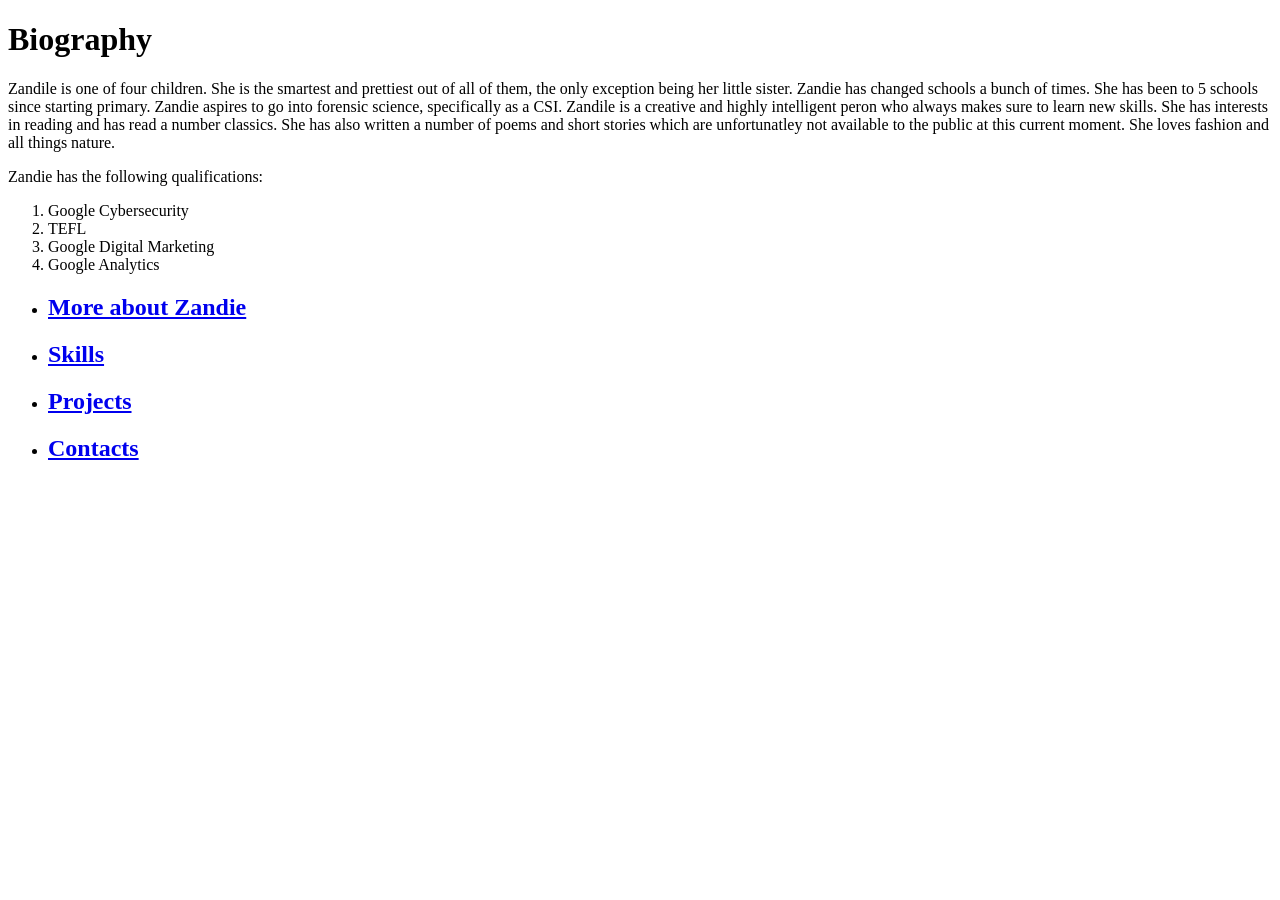
==== bio.html @ b7f86047 "first commit" ====
<!doctype html>
<html>
  <head>
    <title>About Page</title>
  </head>
  <body>
    <h1>Biography</h1>
    <p>
      Zandile is one of four children. She is the smartest and prettiest out of
      all of them, the only exception being her little sister. Zandie has
      changed schools a bunch of times. She has been to 5 schools since starting
      primary. Zandie aspires to go into forensic science, specifically as a CSI. Zandile is a creative and highly intelligent peron who
      always makes sure to learn new skills. She has interests in reading and
      has read a number classics. She has also written a number of poems and
      short stories which are unfortunatley not available to the public at this
      current moment. She loves fashion and all things nature.
    </p>
    <p>
        Zandie has the following qualifications:
        <ol>
       <li> Google Cybersecurity</li>
       <li>TEFL </li> 
       <li>Google Digital Marketing</li> 
       <li> Google Analytics</li>
    </ol>
    </p>
    <footer>
       <ul>
          <li>
            <a href="bio.html"><h2>More about Zandie</h2></a>
          </li>
          <li>
            <a href="skills.html"><h2>Skills</h2></a>
          </li>
          <li>
            <a href="projects.html"> <h2>Projects</h2></a>
          </li>
          <li>
          <a href="contacts.html" ><h2>Contacts</h2></a>
        </li>
        </ul>
    </footer>
  </body>
</html>
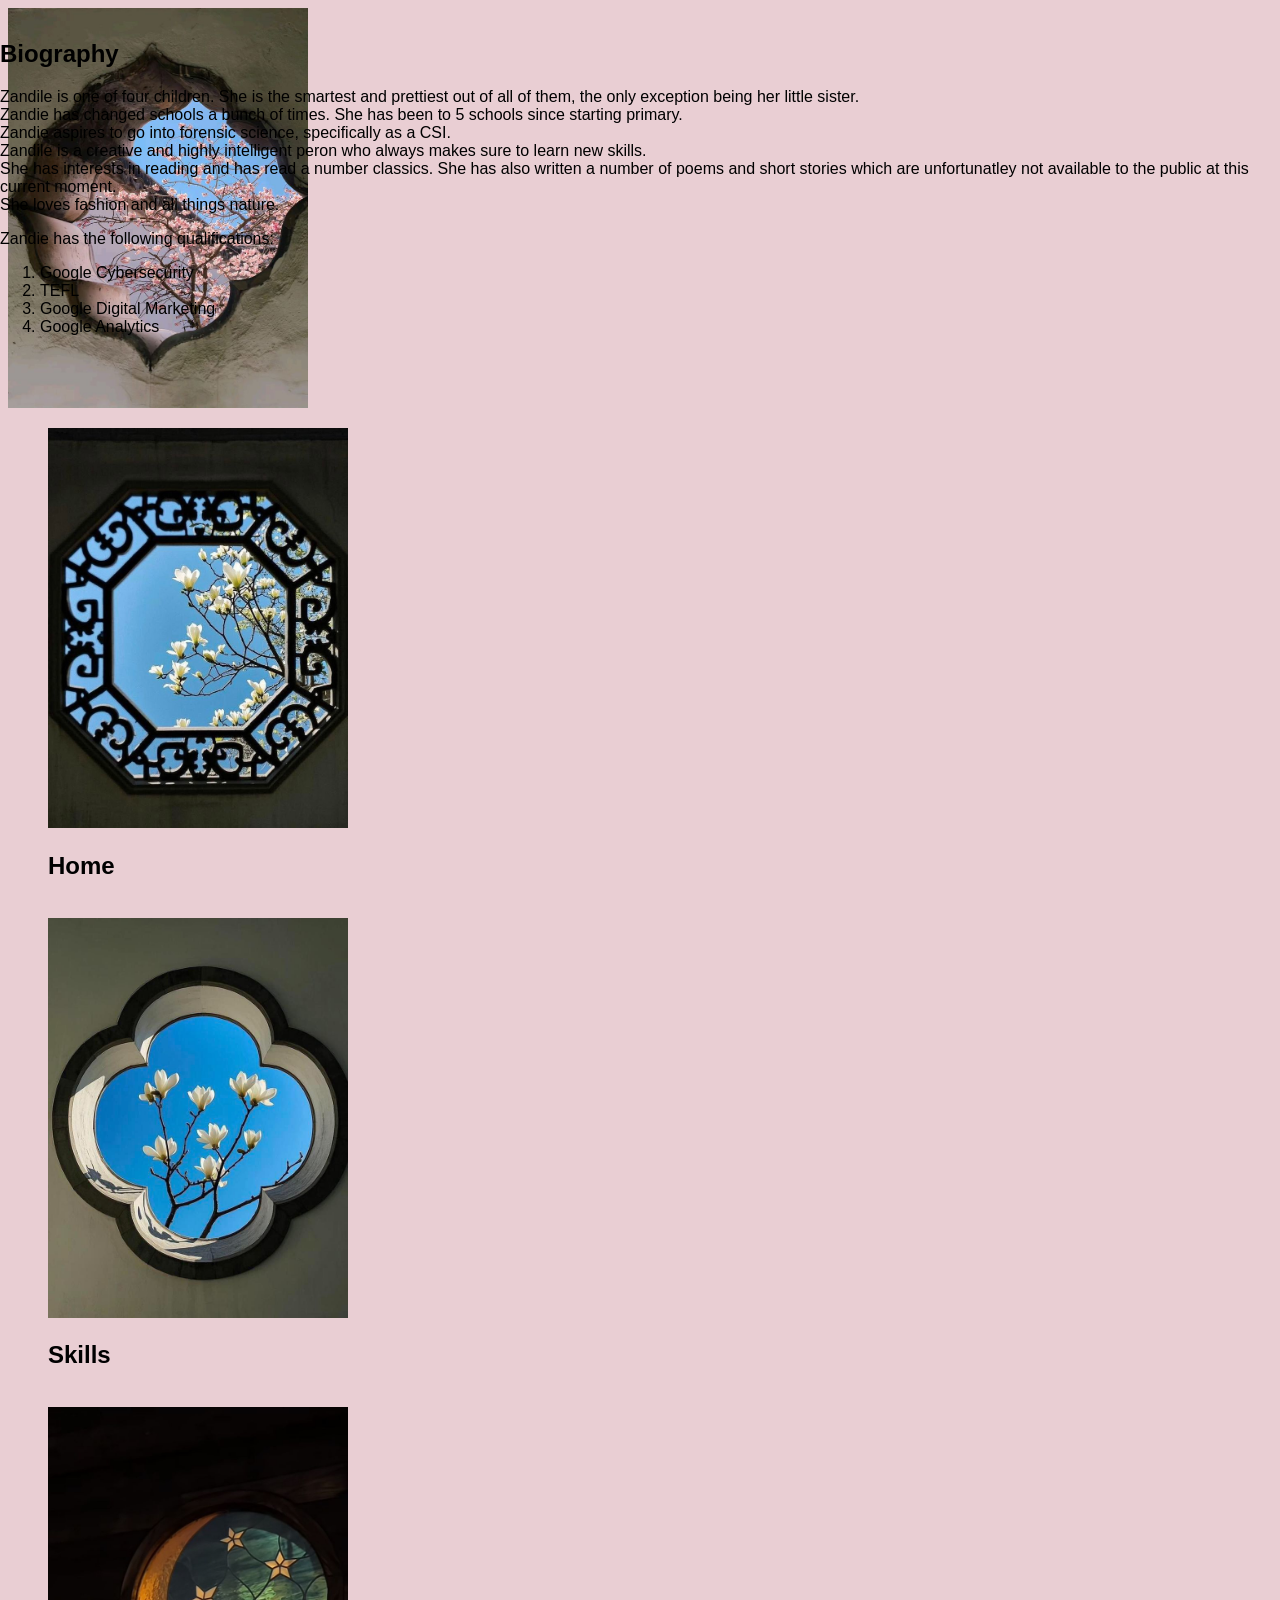
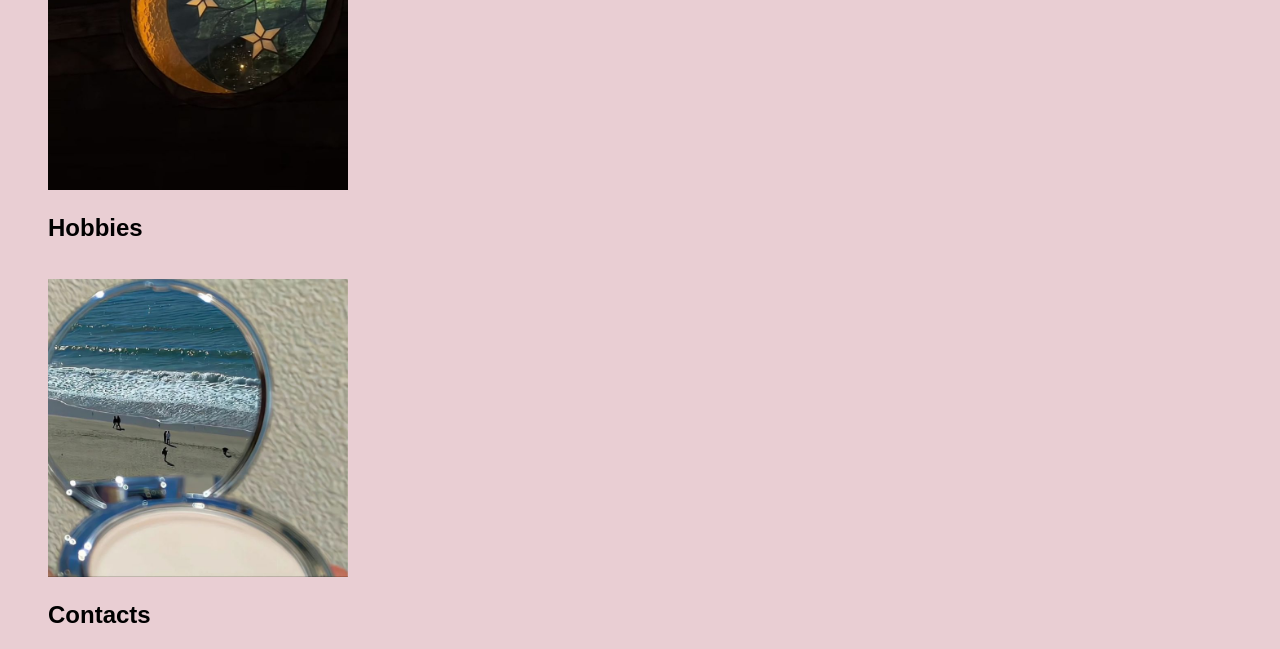
==== commit 6661dcd6: "updates" ====
--- a/bio.html
+++ b/bio.html
@@ -2,18 +2,27 @@
 <html>
   <head>
     <title>About Page</title>
+    <link rel="stylesheet" href="style.css" />
+    <img src="./images2/cherryblossom.jpg.jfif" width="300" />
   </head>
-  <body>
+  <body style="background-color: rgb(233, 206, 211);">
+    <section id="bio">
     <h1>Biography</h1>
     <p>
-      Zandile is one of four children. She is the smartest and prettiest out of
-      all of them, the only exception being her little sister. Zandie has
+      Zandile is one of four children. 
+      She is the smartest and prettiest out of
+      all of them, the only exception being her little sister.<br/>
+       Zandie has
       changed schools a bunch of times. She has been to 5 schools since starting
-      primary. Zandie aspires to go into forensic science, specifically as a CSI. Zandile is a creative and highly intelligent peron who
-      always makes sure to learn new skills. She has interests in reading and
+      primary.<br/>
+       Zandie aspires to go into forensic science, specifically as a CSI. <br/>
+       Zandile is a creative and highly intelligent peron who
+      always makes sure to learn new skills. <br/>
+      She has interests in reading and
       has read a number classics. She has also written a number of poems and
       short stories which are unfortunatley not available to the public at this
-      current moment. She loves fashion and all things nature.
+      current moment. <br/>
+      She loves fashion and all things nature.
     </p>
     <p>
         Zandie has the following qualifications:
@@ -24,20 +33,17 @@
        <li> Google Analytics</li>
     </ol>
     </p>
+    </section>
     <footer>
        <ul>
-          <li>
-            <a href="bio.html"><h2>More about Zandie</h2></a>
-          </li>
-          <li>
-            <a href="skills.html"><h2>Skills</h2></a>
-          </li>
-          <li>
-            <a href="projects.html"> <h2>Projects</h2></a>
-          </li>
-          <li>
-          <a href="contacts.html" ><h2>Contacts</h2></a>
-        </li>
+            <a href="index.html"><img src="./images2/whitecherries.jpg.jfif" width="300" /></a><h2>Home</h2>
+          <br/>
+            <a href="skills.html"><img src="./images2/whiteblossom.jpg.jfif"  width="300"></a><h2>Skills</h2>
+          <br/>
+            <a href="hobbies.html"><img src="./images2/starmirror.jpg.jfif" width="300"></a><h2>Hobbies</h2>
+          <br/>
+          <a href="contacts.html"><img src="./images2/beachmirror.jpg.jfif" width="300"></a><h2>Contacts</h2>
+        
         </ul>
     </footer>
   </body>
--- a/style.css
+++ b/style.css
@@ -0,0 +1,60 @@
+#firstimg {
+  display: block;
+  margin-right: auto;
+}
+.main-header {
+  font-family: Arial, Helvetica, sans-serif;
+  display:block;
+  justify-content: left;
+}
+#welcome {
+  display: block;
+  text-align: end;
+}
+.nav-img {
+  display: block;
+  margin-right: auto;
+  margin-left: 0;
+}
+body {
+  background-color: rgb(178, 208, 209);
+  cursor: url('./images2/candy.jfif.jfif'),auto;
+}
+#bio {
+  font-family: Arial, Helvetica, sans-serif;
+  display: block;
+  position: absolute;
+  top: 20px;
+  right: 20px;
+}
+#info {
+  font-family: Arial, Helvetica, sans-serif;
+  display: block;
+  position: absolute;
+  top: 20px;
+  right: 20px;
+}
+#contact {
+  font-family: Arial, Helvetica, sans-serif;
+  display: block;
+  position: absolute;
+  top: 250px;
+  right: 20px;
+}
+.hobbies {
+  font-family: Arial, Helvetica, sans-serif;
+  display: block;
+  position: absolute;
+  top: 250px;
+  right: 20px;
+}
+.skills {
+  font-family: Arial, Helvetica, sans-serif;
+  display: block;
+  position: absolute;
+  top: 250px;
+  right: 20px;
+}
+h2 {
+  font-family: Arial, Helvetica, sans-serif;
+}
